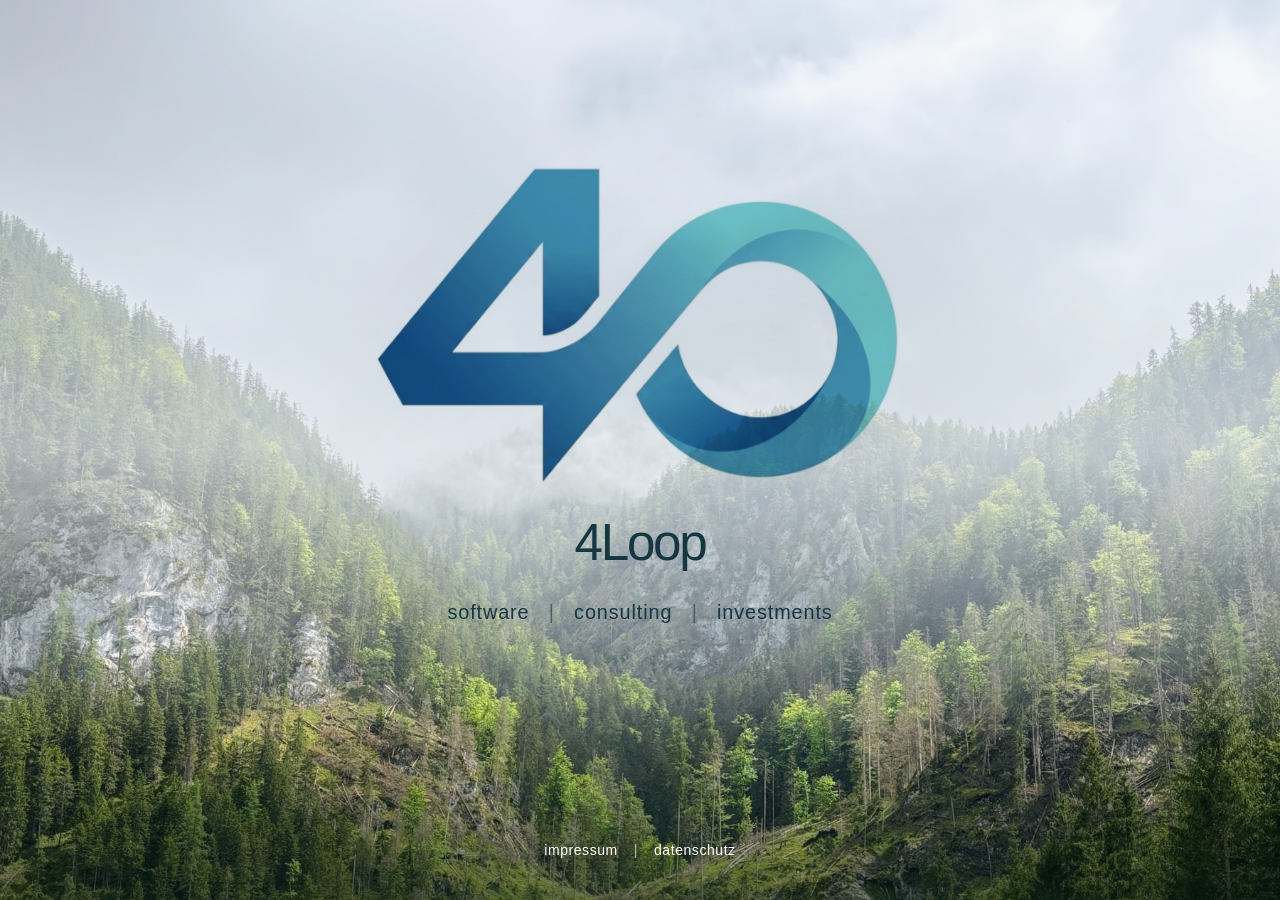
==== index.html @ 5a935d4c "Simplify 4Loop website around logo and forest photograph" ====
<!doctype html>
<html lang="de">
<head>
  <meta charset="utf-8">
  <meta name="viewport" content="width=device-width, initial-scale=1">
  <meta name="description" content="4Loop — software | consulting | investments">
  <meta name="robots" content="noindex, nofollow">
  <meta name="theme-color" content="#d5dee1">
  <title>4Loop | software · consulting · investments</title>
  <link rel="icon" href="assets/logo.png" type="image/png">
  <link rel="stylesheet" href="styles.css">
</head>
<body class="landing">
  <picture class="landscape" aria-hidden="true">
    <source media="(max-width: 600px)" srcset="assets/forest-mobile.jpg">
    <img src="assets/forest.jpg" width="1800" height="2400" alt="" fetchpriority="high">
  </picture>
  <main class="identity">
    <img class="identity-logo" src="assets/logo-large.png" width="1200" height="749" alt="" decoding="async">
    <h1>4Loop</h1>
    <p class="services" lang="en">software <span aria-hidden="true">|</span> consulting <span aria-hidden="true">|</span> investments</p>
  </main>
  <footer class="landing-footer">
    <nav aria-label="Rechtliche Informationen">
      <a href="impressum.html">impressum</a>
      <span aria-hidden="true">|</span>
      <a href="datenschutz.html">datenschutz</a>
    </nav>
  </footer>
</body>
</html>
---- styles.css ----
:root {
  color-scheme: light;
  font-family: "Helvetica Neue", Helvetica, Arial, sans-serif;
  color: #163641;
  background: #f7f9f9;
  font-synthesis: none;
  -webkit-font-smoothing: antialiased;
  text-rendering: optimizeLegibility;
}
* { box-sizing: border-box; }
body { margin: 0; }
a { color: inherit; text-underline-offset: .25em; }
a:focus-visible { outline: 2px solid currentColor; outline-offset: 5px; border-radius: 2px; }
.landing {
  position: relative;
  isolation: isolate;
  min-height: 100vh;
  min-height: 100svh;
  display: flex;
  flex-direction: column;
  background: #d5dee1;
}
.landscape, .landscape::after { position: absolute; inset: 0; }
.landscape { z-index: -1; overflow: hidden; }
.landscape img {
  display: block;
  width: 100%;
  height: 100%;
  object-fit: cover;
  object-position: 50% 27%;
}
.landscape::after {
  content: "";
  background: linear-gradient(180deg, rgb(240 245 247 / .3) 0%, rgb(240 245 247 / .68) 50%, rgb(240 245 247 / .32) 69%, transparent 83%, rgb(9 27 20 / .55) 100%);
}
.identity {
  flex: 1;
  width: 100%;
  padding: clamp(48px, 9svh, 120px) 24px max(70px, 12svh);
  display: flex;
  flex-direction: column;
  justify-content: center;
  align-items: center;
  text-align: center;
}
.identity-logo {
  display: block;
  width: min(580px, 67vw, 60svh);
  height: auto;
  mix-blend-mode: multiply;
}
.identity h1 {
  margin: 22px 0 0;
  font-size: clamp(2.25rem, 4vw, 3.5rem);
  line-height: 1.1;
  letter-spacing: -.045em;
  font-weight: 500;
}
.services {
  margin: 26px 0 0;
  font-size: clamp(1rem, 1.55vw, 1.25rem);
  line-height: 1.6;
  font-weight: 400;
  letter-spacing: .045em;
}
.services span { display: inline-block; margin: 0 .65em; opacity: .6; }
.landing-footer {
  padding: 16px 24px max(28px, env(safe-area-inset-bottom));
  color: white;
  text-shadow: 0 1px 6px rgb(0 0 0 / .3);
}
.landing-footer nav, .legal-footer nav {
  display: flex;
  align-items: center;
  justify-content: center;
  gap: 16px;
  font-size: .875rem;
  letter-spacing: .04em;
}
.landing-footer a, .legal-footer a {
  display: inline-flex;
  min-height: 44px;
  align-items: center;
  text-decoration: none;
}
.landing-footer a:hover, .legal-footer a:hover { text-decoration: underline; }
.landing-footer nav > span, .legal-footer nav > span { opacity: .6; }
.legal-page { min-height: 100vh; background: #f7f9f9; }
.legal-header, .legal-content, .legal-footer { width: min(100% - 48px, 760px); margin-inline: auto; }
.legal-header { padding-block: 36px; }
.home-link { display: inline-flex; align-items: center; gap: 12px; min-height: 44px; text-decoration: none; font-size: 1.125rem; font-weight: 500; }
.home-link img { display: block; width: 58px; height: auto; mix-blend-mode: multiply; }
.legal-content { padding: 28px 0 64px; font-size: 1rem; line-height: 1.75; overflow-wrap: anywhere; }
.legal-content h1 { font-size: clamp(2.2rem, 6vw, 3.2rem); font-weight: 500; letter-spacing: -.04em; line-height: 1.1; margin: 0 0 48px; }
.legal-content h2 { margin: 32px 0 10px; font-size: 1.125rem; font-weight: 600; line-height: 1.4; }
.legal-content p { margin: 0 0 16px; }
.legal-footer { border-top: 1px solid #d8e0e2; padding: 16px 0 28px; }
@media (max-width: 600px) {
  .landscape img { object-position: 50% 50%; }
  .landscape::after { background: linear-gradient(180deg, rgb(240 245 247 / .15), rgb(240 245 247 / .72) 37%, rgb(240 245 247 / .62) 57%, transparent 78%, rgb(9 27 20 / .65)); }
  .identity { padding: 48px 20px 22svh; }
  .identity-logo { width: min(84vw, 460px, 66svh); }
  .identity h1 { margin-top: 18px; font-size: 2.5rem; }
  .services { margin-top: 22px; letter-spacing: 0; font-size: 1rem; }
  .services span { margin-inline: .35em; }
}
@media (max-height: 540px) and (min-width: 601px) {
  .identity { padding: 24px 24px 20px; }
  .identity-logo { width: 41svh; }
  .identity h1 { margin-top: 8px; font-size: 2rem; }
  .services { margin-top: 12px; }
  .landing-footer { padding-bottom: 10px; }
}
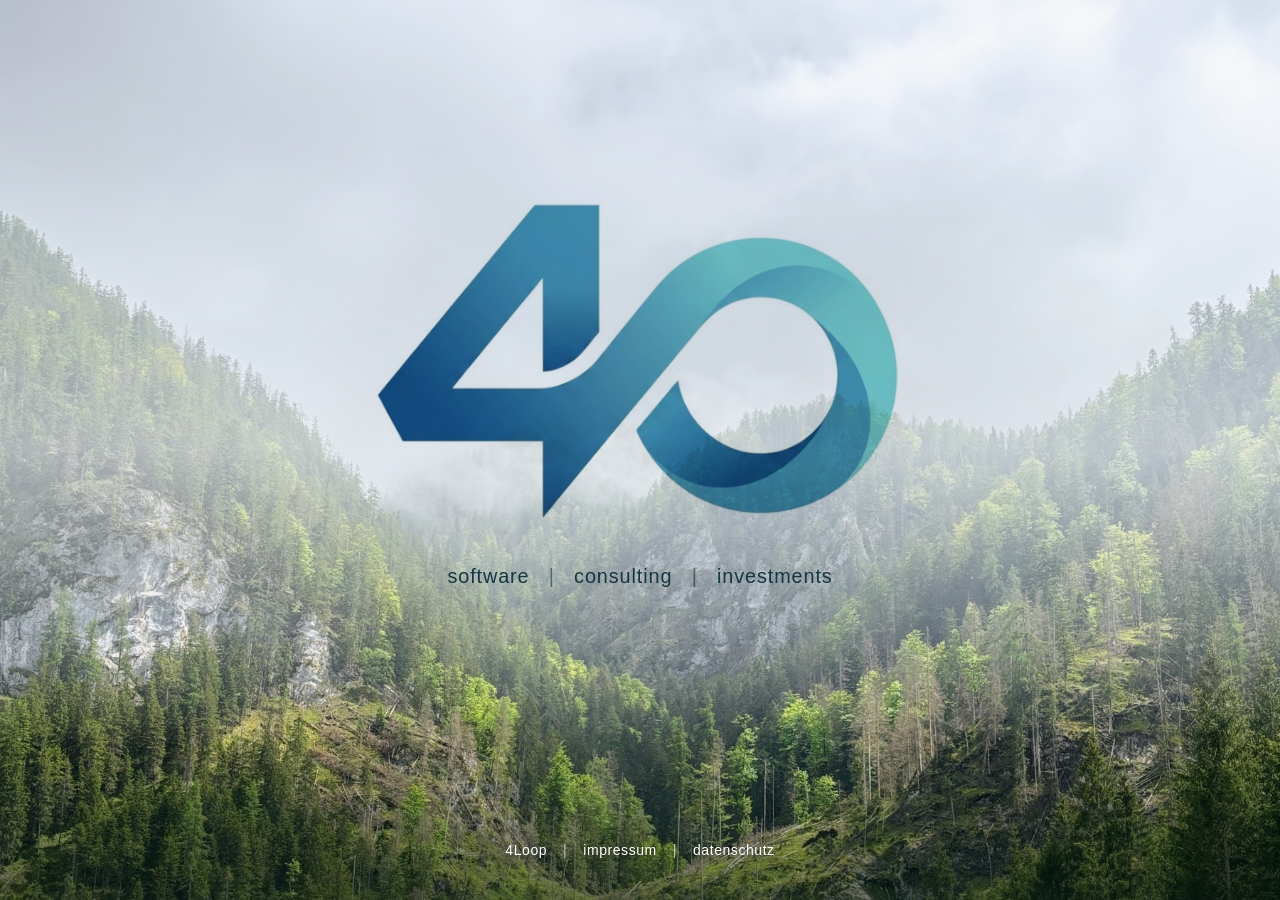
==== commit 3b362549: "Move 4Loop into footer beside impressum; keep site out of search - 4Loop heading moved from the logo" ====
--- a/index.html
+++ b/index.html
@@ -4,7 +4,7 @@
   <meta charset="utf-8">
   <meta name="viewport" content="width=device-width, initial-scale=1">
   <meta name="description" content="4Loop — software | consulting | investments">
-  <meta name="robots" content="noindex, nofollow">
+  <meta name="robots" content="noindex, nofollow, noimageindex, noarchive">
   <meta name="theme-color" content="#d5dee1">
   <title>4Loop | software · consulting · investments</title>
   <link rel="icon" href="assets/logo.png" type="image/png">
@@ -17,11 +17,12 @@
   </picture>
   <main class="identity">
     <img class="identity-logo" src="assets/logo-large.png" width="1200" height="749" alt="" decoding="async">
-    <h1>4Loop</h1>
     <p class="services" lang="en">software <span aria-hidden="true">|</span> consulting <span aria-hidden="true">|</span> investments</p>
   </main>
   <footer class="landing-footer">
     <nav aria-label="Rechtliche Informationen">
+      <span class="brand">4Loop</span>
+      <span aria-hidden="true">|</span>
       <a href="impressum.html">impressum</a>
       <span aria-hidden="true">|</span>
       <a href="datenschutz.html">datenschutz</a>
--- a/styles.css
+++ b/styles.css
@@ -49,15 +49,8 @@
   height: auto;
   mix-blend-mode: multiply;
 }
-.identity h1 {
-  margin: 22px 0 0;
-  font-size: clamp(2.25rem, 4vw, 3.5rem);
-  line-height: 1.1;
-  letter-spacing: -.045em;
-  font-weight: 500;
-}
 .services {
-  margin: 26px 0 0;
+  margin: 32px 0 0;
   font-size: clamp(1rem, 1.55vw, 1.25rem);
   line-height: 1.6;
   font-weight: 400;
@@ -85,6 +78,7 @@
 }
 .landing-footer a:hover, .legal-footer a:hover { text-decoration: underline; }
 .landing-footer nav > span, .legal-footer nav > span { opacity: .6; }
+.landing-footer nav > .brand { opacity: 1; font-weight: 500; }
 .legal-page { min-height: 100vh; background: #f7f9f9; }
 .legal-header, .legal-content, .legal-footer { width: min(100% - 48px, 760px); margin-inline: auto; }
 .legal-header { padding-block: 36px; }
@@ -100,14 +94,12 @@
   .landscape::after { background: linear-gradient(180deg, rgb(240 245 247 / .15), rgb(240 245 247 / .72) 37%, rgb(240 245 247 / .62) 57%, transparent 78%, rgb(9 27 20 / .65)); }
   .identity { padding: 48px 20px 22svh; }
   .identity-logo { width: min(84vw, 460px, 66svh); }
-  .identity h1 { margin-top: 18px; font-size: 2.5rem; }
   .services { margin-top: 22px; letter-spacing: 0; font-size: 1rem; }
   .services span { margin-inline: .35em; }
 }
 @media (max-height: 540px) and (min-width: 601px) {
   .identity { padding: 24px 24px 20px; }
   .identity-logo { width: 41svh; }
-  .identity h1 { margin-top: 8px; font-size: 2rem; }
   .services { margin-top: 12px; }
   .landing-footer { padding-bottom: 10px; }
 }
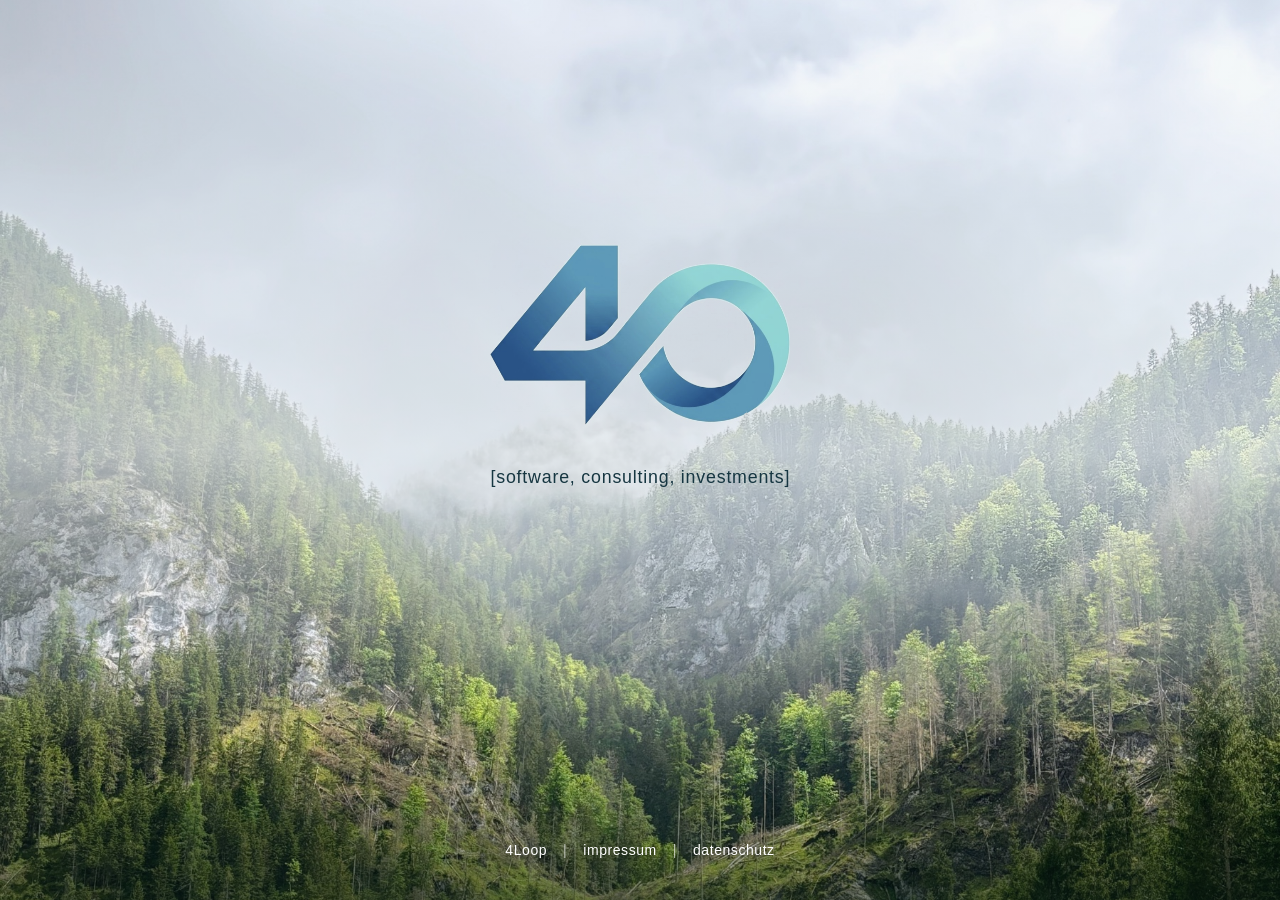
==== commit f77e249a: "Smaller logo as wide as the tagline, hill in front of the O - Tagline now [software, consulting, inv" ====
--- a/index.html
+++ b/index.html
@@ -7,7 +7,9 @@
   <meta name="robots" content="noindex, nofollow, noimageindex, noarchive">
   <meta name="theme-color" content="#d5dee1">
   <title>4Loop | software · consulting · investments</title>
-  <link rel="icon" href="assets/logo.png" type="image/png">
+  <link rel="icon" href="favicon.ico" sizes="48x48">
+  <link rel="icon" href="assets/favicon-512.png" type="image/png" sizes="512x512">
+  <link rel="apple-touch-icon" href="assets/apple-touch-icon.png">
   <link rel="stylesheet" href="styles.css">
 </head>
 <body class="landing">
@@ -16,9 +18,12 @@
     <img src="assets/forest.jpg" width="1800" height="2400" alt="" fetchpriority="high">
   </picture>
   <main class="identity">
-    <img class="identity-logo" src="assets/logo-large.png" width="1200" height="749" alt="" decoding="async">
-    <p class="services" lang="en">software <span aria-hidden="true">|</span> consulting <span aria-hidden="true">|</span> investments</p>
+    <div class="lockup">
+      <img class="identity-logo" src="assets/logo-large.png" width="1157" height="748" alt="" decoding="async">
+      <p class="services" lang="en">[software, consulting, investments]</p>
+    </div>
   </main>
+  <div class="landscape-front" aria-hidden="true"></div>
   <footer class="landing-footer">
     <nav aria-label="Rechtliche Informationen">
       <span class="brand">4Loop</span>
--- a/styles.css
+++ b/styles.css
@@ -36,18 +36,31 @@
 .identity {
   flex: 1;
   width: 100%;
-  padding: clamp(48px, 9svh, 120px) 24px max(70px, 12svh);
+  padding: clamp(32px, 6svh, 80px) 24px max(80px, 15svh);
   display: flex;
   flex-direction: column;
   justify-content: center;
   align-items: center;
   text-align: center;
 }
+.lockup { display: inline-flex; flex-direction: column; align-items: stretch; }
+/* The hill in front of the logo: the photo cut along the treetops (sharpened), with the same light gradient. */
+.landscape-front {
+  display: none;
+  position: absolute;
+  inset: 0;
+  z-index: 1;
+  pointer-events: none;
+  background: linear-gradient(180deg, rgb(240 245 247 / .3) 0%, rgb(240 245 247 / .68) 50%, rgb(240 245 247 / .32) 69%, transparent 83%, rgb(9 27 20 / .55) 100%), url("assets/forest-front.webp") 50% 27% / cover no-repeat;
+  -webkit-mask: url("assets/forest-front.webp") 50% 27% / cover no-repeat;
+  mask: url("assets/forest-front.webp") 50% 27% / cover no-repeat;
+}
+.services, .landing-footer { position: relative; z-index: 2; }
 .identity-logo {
   display: block;
-  width: min(580px, 67vw, 60svh);
+  width: 0;
+  min-width: 100%;
   height: auto;
-  mix-blend-mode: multiply;
 }
 .services {
   margin: 32px 0 0;
@@ -55,8 +68,9 @@
   line-height: 1.6;
   font-weight: 400;
   letter-spacing: .045em;
+  white-space: nowrap;
+  margin-right: -.045em;
 }
-.services span { display: inline-block; margin: 0 .65em; opacity: .6; }
 .landing-footer {
   padding: 16px 24px max(28px, env(safe-area-inset-bottom));
   color: white;
@@ -89,17 +103,23 @@
 .legal-content h2 { margin: 32px 0 10px; font-size: 1.125rem; font-weight: 600; line-height: 1.4; }
 .legal-content p { margin: 0 0 16px; }
 .legal-footer { border-top: 1px solid #d8e0e2; padding: 16px 0 28px; }
+/* Wide screens: the photo scales with the width, so the logo is placed and sized in vw
+   and the hill on its right always covers the bottom right of the O (as on an iPhone lock screen). */
+@media (min-width: 1000px) and (orientation: landscape) {
+  .identity { justify-content: flex-start; padding: 0 24px; }
+  .services { font-size: 1.39vw; }
+  /* top of the logo = hill skyline (12.33vw + 27vh, photo y 870 of 1800) - logo height (16.33vw) + overlap */
+  .lockup { margin-top: calc(27vh - 4vw + var(--hill-overlap, 3.6vw)); }
+  .landscape-front { display: block; }
+}
 @media (max-width: 600px) {
   .landscape img { object-position: 50% 50%; }
   .landscape::after { background: linear-gradient(180deg, rgb(240 245 247 / .15), rgb(240 245 247 / .72) 37%, rgb(240 245 247 / .62) 57%, transparent 78%, rgb(9 27 20 / .65)); }
   .identity { padding: 48px 20px 22svh; }
-  .identity-logo { width: min(84vw, 460px, 66svh); }
-  .services { margin-top: 22px; letter-spacing: 0; font-size: 1rem; }
-  .services span { margin-inline: .35em; }
+  .services { margin-top: 22px; margin-right: 0; letter-spacing: 0; font-size: 1rem; }
 }
 @media (max-height: 540px) and (min-width: 601px) {
   .identity { padding: 24px 24px 20px; }
-  .identity-logo { width: 41svh; }
   .services { margin-top: 12px; }
   .landing-footer { padding-bottom: 10px; }
 }
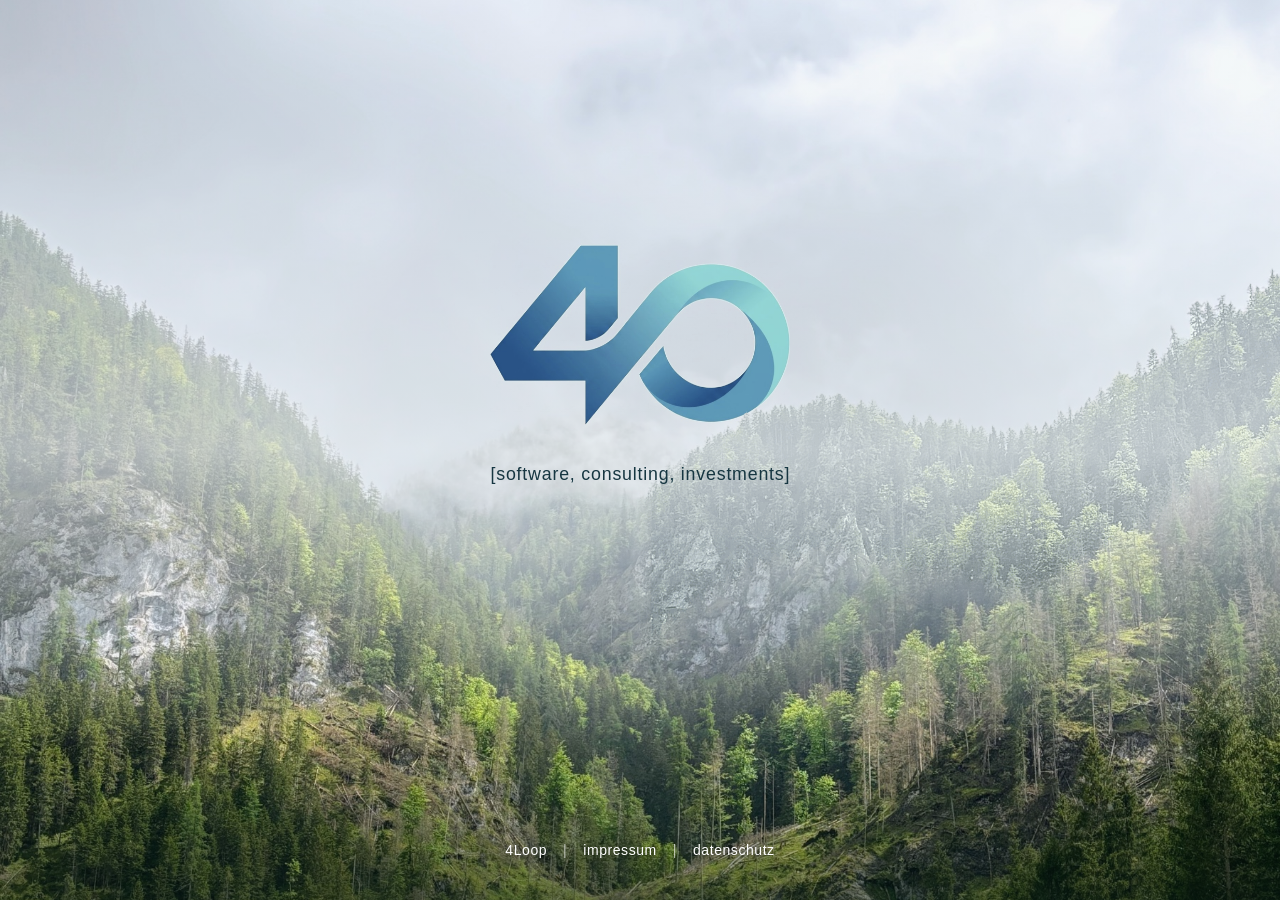
==== commit 52e1286d: "Fix white box around logo and hill layer in Safari - Logo renamed to logo-mark.png and stylesheet ve" ====
--- a/index.html
+++ b/index.html
@@ -10,7 +10,7 @@
   <link rel="icon" href="favicon.ico" sizes="48x48">
   <link rel="icon" href="assets/favicon-512.png" type="image/png" sizes="512x512">
   <link rel="apple-touch-icon" href="assets/apple-touch-icon.png">
-  <link rel="stylesheet" href="styles.css">
+  <link rel="stylesheet" href="styles.css?v=6">
 </head>
 <body class="landing">
   <picture class="landscape" aria-hidden="true">
@@ -19,7 +19,7 @@
   </picture>
   <main class="identity">
     <div class="lockup">
-      <img class="identity-logo" src="assets/logo-large.png" width="1157" height="748" alt="" decoding="async">
+      <img class="identity-logo" src="assets/logo-mark.png" width="1157" height="748" alt="" decoding="async">
       <p class="services" lang="en">[software, consulting, investments]</p>
     </div>
   </main>
--- a/styles.css
+++ b/styles.css
@@ -51,9 +51,15 @@
   inset: 0;
   z-index: 1;
   pointer-events: none;
-  background: linear-gradient(180deg, rgb(240 245 247 / .3) 0%, rgb(240 245 247 / .68) 50%, rgb(240 245 247 / .32) 69%, transparent 83%, rgb(9 27 20 / .55) 100%), url("assets/forest-front.webp") 50% 27% / cover no-repeat;
-  -webkit-mask: url("assets/forest-front.webp") 50% 27% / cover no-repeat;
-  mask: url("assets/forest-front.webp") 50% 27% / cover no-repeat;
+  background: linear-gradient(180deg, rgb(240 245 247 / .3) 0%, rgb(240 245 247 / .68) 50%, rgb(240 245 247 / .32) 69%, transparent 83%, rgb(9 27 20 / .55) 100%), url("assets/forest-front.png") 50% 27% / cover no-repeat;
+  -webkit-mask-image: url("assets/forest-front.png");
+  -webkit-mask-size: cover;
+  -webkit-mask-position: 50% 27%;
+  -webkit-mask-repeat: no-repeat;
+  mask-image: url("assets/forest-front.png");
+  mask-size: cover;
+  mask-position: 50% 27%;
+  mask-repeat: no-repeat;
 }
 .services, .landing-footer { position: relative; z-index: 2; }
 .identity-logo {
@@ -103,15 +109,6 @@
 .legal-content h2 { margin: 32px 0 10px; font-size: 1.125rem; font-weight: 600; line-height: 1.4; }
 .legal-content p { margin: 0 0 16px; }
 .legal-footer { border-top: 1px solid #d8e0e2; padding: 16px 0 28px; }
-/* Wide screens: the photo scales with the width, so the logo is placed and sized in vw
-   and the hill on its right always covers the bottom right of the O (as on an iPhone lock screen). */
-@media (min-width: 1000px) and (orientation: landscape) {
-  .identity { justify-content: flex-start; padding: 0 24px; }
-  .services { font-size: 1.39vw; }
-  /* top of the logo = hill skyline (12.33vw + 27vh, photo y 870 of 1800) - logo height (16.33vw) + overlap */
-  .lockup { margin-top: calc(27vh - 4vw + var(--hill-overlap, 3.6vw)); }
-  .landscape-front { display: block; }
-}
 @media (max-width: 600px) {
   .landscape img { object-position: 50% 50%; }
   .landscape::after { background: linear-gradient(180deg, rgb(240 245 247 / .15), rgb(240 245 247 / .72) 37%, rgb(240 245 247 / .62) 57%, transparent 78%, rgb(9 27 20 / .65)); }
@@ -123,3 +120,30 @@
   .services { margin-top: 12px; }
   .landing-footer { padding-bottom: 10px; }
 }
+/* From 601 px wide (the desktop photo), the photo scales with the width while it is wider than 3:4,
+   so the logo is placed relative to the photo: the hill on its right always covers the bottom right
+   of the O (as on an iPhone lock screen), at every window size, without a jump. */
+@media (min-width: 601px) and (min-aspect-ratio: 3/4) {
+  .identity { justify-content: flex-start; padding: 0 24px; }
+  .lockup { font-size: max(.875rem, 1.39vw); }
+  .services { font-size: 1em; margin-top: 1.6em; }
+  /* top of the logo = hill skyline (12.33vw + 27vh: photo y 870 of 1800, object-position 27%)
+     - logo height (11.75em, the logo is as wide as the tagline) + overlap */
+  .lockup { margin-top: calc(12.33vw + 27vh - 11.75em + var(--hill-overlap, 2.6em)); }
+  .landscape-front { display: block; }
+}
+/* Phones (portrait, taller than 3:4): the photo scales with the height and is centred, so the
+   logo is placed in svh; the hill's treeline there lies at photo y ~880 of 2400 (36.67svh). */
+@media (max-width: 600px) and (max-aspect-ratio: 3/4) {
+  .identity { justify-content: flex-start; padding: 0 20px; }
+  .lockup { font-size: 1rem; }
+  .services { font-size: 1em; margin-top: 1.4em; }
+  /* top of the logo = treeline (36.67svh) - logo height (10.73em) + overlap */
+  .lockup { margin-top: calc(36.67svh - 10.73em + var(--hill-overlap-phone, .9em)); }
+  .landscape-front {
+    display: block;
+    background: linear-gradient(180deg, rgb(240 245 247 / .15), rgb(240 245 247 / .72) 37%, rgb(240 245 247 / .62) 57%, transparent 78%, rgb(9 27 20 / .65)), url("assets/forest-front.png") 50% 50% / cover no-repeat;
+    -webkit-mask-position: 50% 50%;
+    mask-position: 50% 50%;
+  }
+}
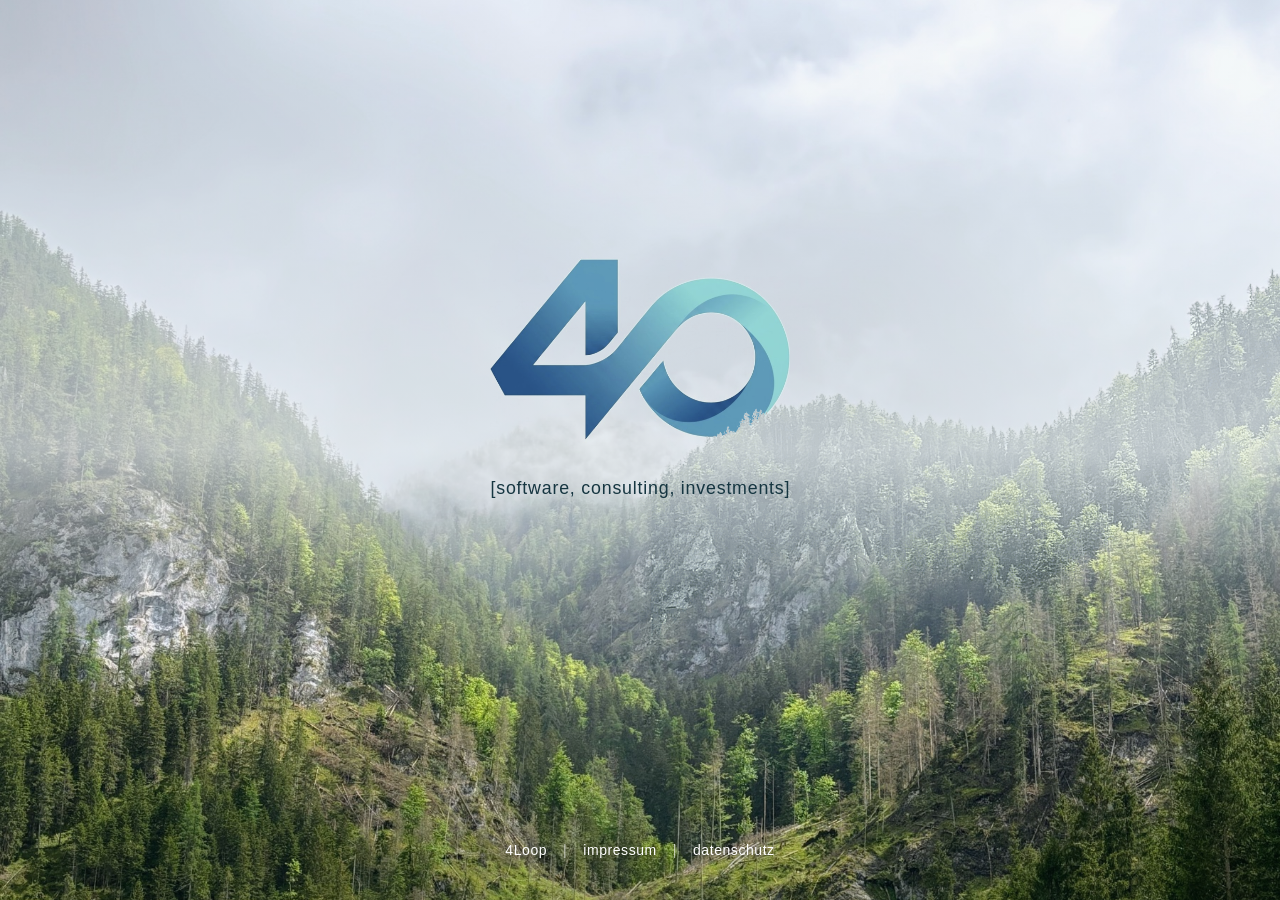
==== commit dbb9117f: "Stronger hill overlap, greener lower half on desktop - Overlap: desktop 3.4em, phones 2.2em - Deskto" ====
--- a/index.html
+++ b/index.html
@@ -10,7 +10,7 @@
   <link rel="icon" href="favicon.ico" sizes="48x48">
   <link rel="icon" href="assets/favicon-512.png" type="image/png" sizes="512x512">
   <link rel="apple-touch-icon" href="assets/apple-touch-icon.png">
-  <link rel="stylesheet" href="styles.css?v=6">
+  <link rel="stylesheet" href="styles.css?v=7">
 </head>
 <body class="landing">
   <picture class="landscape" aria-hidden="true">
--- a/styles.css
+++ b/styles.css
@@ -31,7 +31,7 @@
 }
 .landscape::after {
   content: "";
-  background: linear-gradient(180deg, rgb(240 245 247 / .3) 0%, rgb(240 245 247 / .68) 50%, rgb(240 245 247 / .32) 69%, transparent 83%, rgb(9 27 20 / .55) 100%);
+  background: linear-gradient(180deg, rgb(240 245 247 / .3) 0%, rgb(240 245 247 / .68) 50%, rgb(240 245 247 / .2) 66%, transparent 78%, rgb(9 27 20 / .25) 100%);
 }
 .identity {
   flex: 1;
@@ -51,7 +51,7 @@
   inset: 0;
   z-index: 1;
   pointer-events: none;
-  background: linear-gradient(180deg, rgb(240 245 247 / .3) 0%, rgb(240 245 247 / .68) 50%, rgb(240 245 247 / .32) 69%, transparent 83%, rgb(9 27 20 / .55) 100%), url("assets/forest-front.png") 50% 27% / cover no-repeat;
+  background: linear-gradient(180deg, rgb(240 245 247 / .3) 0%, rgb(240 245 247 / .68) 50%, rgb(240 245 247 / .2) 66%, transparent 78%, rgb(9 27 20 / .25) 100%), url("assets/forest-front.png") 50% 27% / cover no-repeat;
   -webkit-mask-image: url("assets/forest-front.png");
   -webkit-mask-size: cover;
   -webkit-mask-position: 50% 27%;
@@ -129,7 +129,7 @@
   .services { font-size: 1em; margin-top: 1.6em; }
   /* top of the logo = hill skyline (12.33vw + 27vh: photo y 870 of 1800, object-position 27%)
      - logo height (11.75em, the logo is as wide as the tagline) + overlap */
-  .lockup { margin-top: calc(12.33vw + 27vh - 11.75em + var(--hill-overlap, 2.6em)); }
+  .lockup { margin-top: calc(12.33vw + 27vh - 11.75em + var(--hill-overlap, 3.4em)); }
   .landscape-front { display: block; }
 }
 /* Phones (portrait, taller than 3:4): the photo scales with the height and is centred, so the
@@ -139,7 +139,7 @@
   .lockup { font-size: 1rem; }
   .services { font-size: 1em; margin-top: 1.4em; }
   /* top of the logo = treeline (36.67svh) - logo height (10.73em) + overlap */
-  .lockup { margin-top: calc(36.67svh - 10.73em + var(--hill-overlap-phone, .9em)); }
+  .lockup { margin-top: calc(36.67svh - 10.73em + var(--hill-overlap-phone, 2.2em)); }
   .landscape-front {
     display: block;
     background: linear-gradient(180deg, rgb(240 245 247 / .15), rgb(240 245 247 / .72) 37%, rgb(240 245 247 / .62) 57%, transparent 78%, rgb(9 27 20 / .65)), url("assets/forest-front.png") 50% 50% / cover no-repeat;
